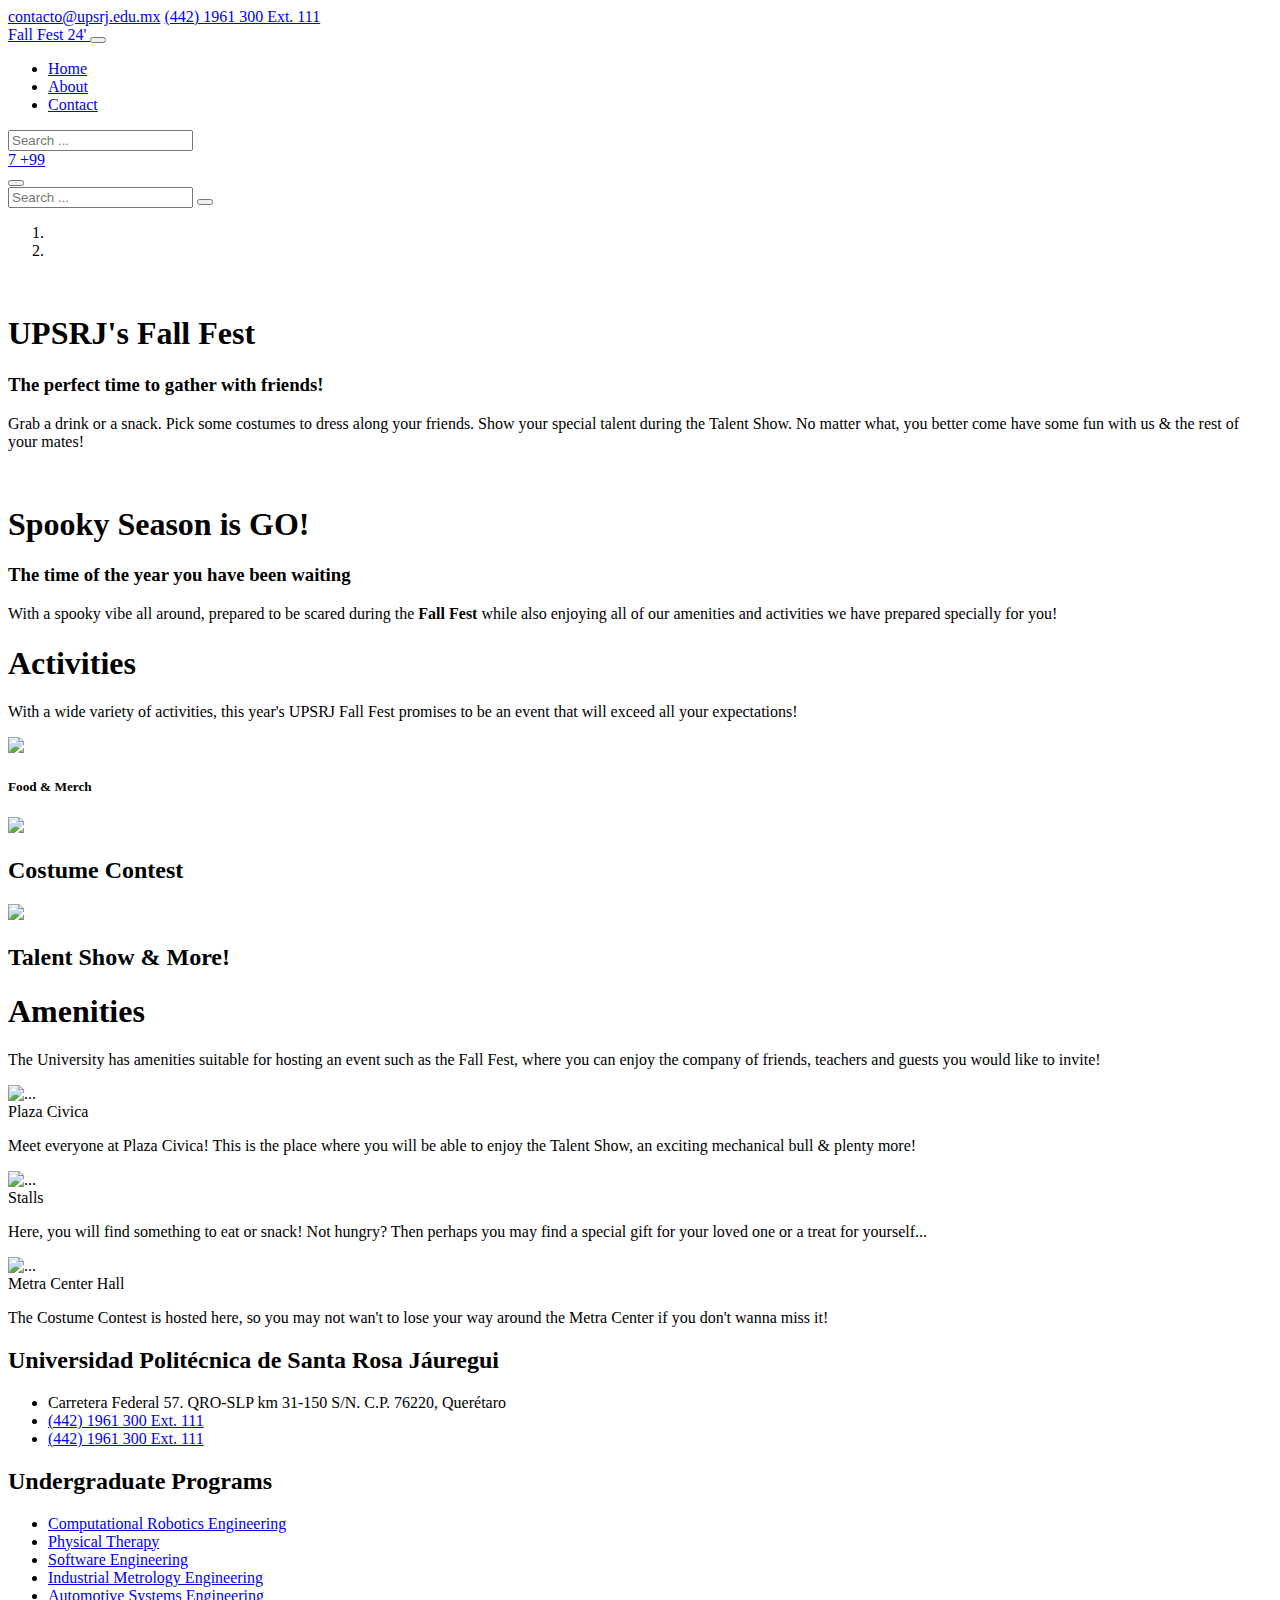
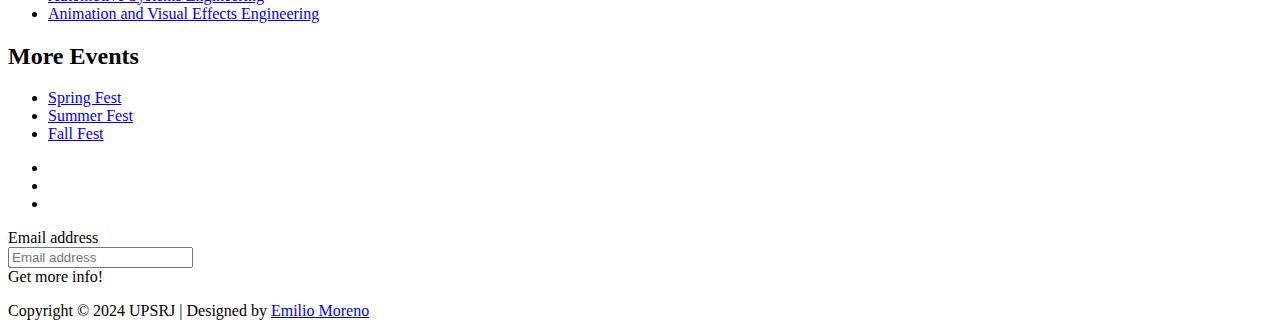
==== index.html @ 8b8623ac "3rd commit: Modified index.html" ====
<!DOCTYPE html>
<html lang="en">

<head>
    <title>Fall Fest UPSRJ</title>
    <meta charset="utf-8">
    <meta name="viewport" content="width=device-width, initial-scale=1">

    <link rel="apple-touch-icon" href="assets/img/apple-icon.png">
    <link rel="shortcut icon" type="image/x-icon" href="https://upsrj.edu.mx/wp-content/uploads/2019/06/isoheartHistoria.png">

    <link rel="stylesheet" href="assets/css/bootstrap.min.css">
    <link rel="stylesheet" href="assets/css/templatemo.css">
    <link rel="stylesheet" href="assets/css/custom.css">

    <link rel="stylesheet" href="https://fonts.googleapis.com/css2?family=Roboto:wght@100;200;300;400;500;700;900&display=swap">
    <link rel="stylesheet" href="assets/css/fontawesome.min.css">

</head>

<body>
    <!-- Top Nav -->
    <nav class="navbar navbar-expand-lg bg-dark navbar-light d-none d-lg-block" id="templatemo_nav_top">
        <div class="container text-light">
            <div class="w-100 d-flex justify-content-between">
                <div>
                    <i class="fa fa-envelope mx-2"></i>
                    <a class="navbar-sm-brand text-light text-decoration-none" href="mailto:info@company.com">contacto@upsrj.edu.mx</a>
                    <i class="fa fa-phone mx-2"></i>
                    <a class="navbar-sm-brand text-light text-decoration-none" href="tel:010-020-0340">(442) 1961 300 Ext. 111</a>
                </div>
                <div>
                    <a class="text-light" href="https://www.facebook.com/UPSRJ" target="_blank" rel="sponsored"><i class="fab fa-facebook-f fa-sm fa-fw me-2"></i></a>
                    <a class="text-light" href="https://www.instagram.com/politecnicadesantarosa/" target="_blank"><i class="fab fa-instagram fa-sm fa-fw me-2"></i></a>
                    <a class="text-light" href="https://x.com/UP_SRJ" target="_blank"><i class="fab fa-twitter fa-sm fa-fw me-2"></i></a>
                </div>
            </div>
        </div>
    </nav>
    <!-- /Top Nav -->


    <!-- Header -->
    <nav class="navbar navbar-expand-lg navbar-light shadow">
        <div class="container d-flex justify-content-between align-items-center">

            <a class="navbar-brand text-success logo h1 align-self-center" href="index.html">
                Fall Fest 24'
            </a>

            <button class="navbar-toggler border-0" type="button" data-bs-toggle="collapse" data-bs-target="#templatemo_main_nav" aria-controls="navbarSupportedContent" aria-expanded="false" aria-label="Toggle navigation">
                <span class="navbar-toggler-icon"></span>
            </button>

            <div class="align-self-center collapse navbar-collapse flex-fill  d-lg-flex justify-content-lg-between" id="templatemo_main_nav">
                <div class="flex-fill">
                    <ul class="nav navbar-nav d-flex justify-content-between mx-lg-auto">
                        <li class="nav-item">
                            <a class="nav-link" href="index.html">Home</a>
                        </li>
                        <li class="nav-item">
                            <a class="nav-link" href="about.html">About</a>
                        </li>
                        <li class="nav-item">
                            <a class="nav-link" href="contact.html">Contact</a>
                        </li>
                    </ul>
                </div>
                <div class="navbar align-self-center d-flex">
                    <div class="d-lg-none flex-sm-fill mt-3 mb-4 col-7 col-sm-auto pr-3">
                        <div class="input-group">
                            <input type="text" class="form-control" id="inputMobileSearch" placeholder="Search ...">
                            <div class="input-group-text">
                                <i class="fa fa-fw fa-search"></i>
                            </div>
                        </div>
                    </div>
                    <a class="nav-icon d-none d-lg-inline" href="#" data-bs-toggle="modal" data-bs-target="#templatemo_search">
                        <i class="fa fa-fw fa-search text-dark mr-2"></i>
                    </a>
                    <a class="nav-icon position-relative text-decoration-none" href="#">
                        <i class="fa fa-fw fa-cart-arrow-down text-dark mr-1"></i>
                        <span class="position-absolute top-0 left-100 translate-middle badge rounded-pill bg-light text-dark">7</span>
                    </a>
                    <a class="nav-icon position-relative text-decoration-none" href="#">
                        <i class="fa fa-fw fa-user text-dark mr-3"></i>
                        <span class="position-absolute top-0 left-100 translate-middle badge rounded-pill bg-light text-dark">+99</span>
                    </a>
                </div>
            </div>

        </div>
    </nav>
    <!-- /Header -->

    <!-- Modal -->
    <div class="modal fade bg-white" id="templatemo_search" tabindex="-1" role="dialog" aria-labelledby="exampleModalLabel" aria-hidden="true">
        <div class="modal-dialog modal-lg" role="document">
            <div class="w-100 pt-1 mb-5 text-right">
                <button type="button" class="btn-close" data-bs-dismiss="modal" aria-label="Close"></button>
            </div>
            <form action="" method="get" class="modal-content modal-body border-0 p-0">
                <div class="input-group mb-2">
                    <input type="text" class="form-control" id="inputModalSearch" name="q" placeholder="Search ...">
                    <button type="submit" class="input-group-text bg-success text-light">
                        <i class="fa fa-fw fa-search text-white"></i>
                    </button>
                </div>
            </form>
        </div>
    </div>
    <!-- /Modal -->


    <!-- Banner Hero -->
    <div id="template-mo-zay-hero-carousel" class="carousel slide" data-bs-ride="carousel">
        <ol class="carousel-indicators">
            <li data-bs-target="#template-mo-zay-hero-carousel" data-bs-slide-to="0" class="active"></li>
            <li data-bs-target="#template-mo-zay-hero-carousel" data-bs-slide-to="1"></li>
        </ol>
        <div class="carousel-inner">
            <div class="carousel-item active">
                <div class="container">
                    <div class="row p-5">
                        <div class="mx-auto col-md-8 col-lg-6 order-lg-last">
                            <img class="img-fluid" src="https://iconape.com/wp-content/files/do/190345/png/190345.png" alt="">
                        </div>
                        <div class="col-lg-6 mb-0 d-flex align-items-center">
                            <div class="text-align-left align-self-center">
                                <h1 class="h1 text-success"><b>UPSRJ's</b> Fall Fest</h1>
                                <h3 class="h2">The perfect time to gather with friends!</h3>
                                <p>
                                    Grab a drink or a snack. Pick some costumes to dress along your friends. Show your special talent during the Talent Show. No matter what, you better come have some fun with us & the rest of your mates!
                                </p>
                            </div>
                        </div>
                    </div>
                </div>
            </div>
            <div class="carousel-item">
                <div class="container">
                    <div class="row p-5">
                        <div class="mx-auto col-md-8 col-lg-6 order-lg-last">
                            <img class="img-fluid" src="https://images.vexels.com/media/users/3/307262/isolated/preview/bf99dc0e924accef69388c91233cdb0a-scary-halloween-pumpkin.png" alt="">
                        </div>
                        <div class="col-lg-6 mb-0 d-flex align-items-center">
                            <div class="text-align-left">
                                <h1 class="h1">Spooky Season is GO!</h1>
                                <h3 class="h2">The time of the year you have been waiting</h3>
                                <p>
                                    With a spooky vibe all around, prepared to be scared during the <strong>Fall Fest</strong> while also enjoying all of our amenities and activities we have prepared specially for you!
                                </p>
                            </div>
                        </div>
                    </div>
                </div>
            </div>
        </div>
        <a class="carousel-control-prev text-decoration-none w-auto ps-3" href="#template-mo-zay-hero-carousel" role="button" data-bs-slide="prev">
            <i class="fas fa-chevron-left"></i>
        </a>
        <a class="carousel-control-next text-decoration-none w-auto pe-3" href="#template-mo-zay-hero-carousel" role="button" data-bs-slide="next">
            <i class="fas fa-chevron-right"></i>
        </a>
    </div>
    <!-- /Banner Hero -->


    <!-- Activities -->
    <section class="container py-5">
        <div class="row text-center pt-3">
            <div class="col-lg-6 m-auto">
                <h1 class="h1">Activities</h1>
                <p>
                    With a wide variety of activities, this year's UPSRJ Fall Fest promises to be an event that will exceed all your expectations!
                </p>
            </div>
        </div>
        <div class="row">
            <div class="col-12 col-md-4 p-5 mt-3">
                <a href="#"><img src="https://ecommercephotographyindia.com/assets/img/gallery/burger-photography.jpg" class="rounded-circle img-fluid border"></a>
                <h5 class="text-center mt-3 mb-3">Food & Merch</h5>
            </div>
            <div class="col-12 col-md-4 p-5 mt-3">
                <a href="#"><img src="https://s3-media0.fl.yelpcdn.com/bphoto/jEsZE5nGK22zeHgOF_ATzw/1000s.jpg" class="rounded-circle img-fluid border"></a>
                <h2 class="h5 text-center mt-3 mb-3">Costume Contest</h2>
            </div>
            <div class="col-12 col-md-4 p-5 mt-3">
                <a href="#"><img src="https://as2.ftcdn.net/v2/jpg/02/49/74/59/1000_F_249745983_al9coSOqjV5AG54eGMOlcK2TsHZGWcRw.jpg" class="rounded-circle img-fluid border"></a>
                <h2 class="h5 text-center mt-3 mb-3">Talent Show & More!</h2>
            </div>
        </div>
    </section>
    <!-- /Activities -->


    <!-- Amenities -->
    <section class="bg-light">
        <div class="container py-5">
            <div class="row text-center py-3">
                <div class="col-lg-6 m-auto">
                    <h1 class="h1">Amenities</h1>
                    <p>
                        The University has amenities suitable for hosting an event such as the Fall Fest, where you can enjoy the company of friends, teachers and guests you would like to invite!
                    </p>
                </div>
            </div>
            <div class="row">
                <div class="col-12 col-md-4 mb-4">
                    <div class="card h-100">
                            <img src="https://www.liderempresarial.com/wp-content/uploads/2021/03/82705130_3057863900912773_1337382786532638720_o.jpeg" class="card-img-top" alt="...">
                        </a>
                        <div class="card-body">
                            <a class="h2 text-decoration-none text-dark">Plaza Civica</a>
                            <p class="card-text">
                                Meet everyone at Plaza Civica! This is the place where you will be able to enjoy the Talent Show, an exciting mechanical bull & plenty more!
                            </p>
                        </div>
                    </div>
                </div>
                <div class="col-12 col-md-4 mb-4">
                    <div class="card h-100">
                            <img src="https://tecolotito.elsiglodetorreon.com.mx/i/2015/08/745008.jpeg" class="card-img-top" alt="...">
                        </a>
                        <div class="card-body">
                            <a class="h2 text-decoration-none text-dark">Stalls</a>
                            <p class="card-text">
                                Here, you will find something to eat or snack! Not hungry? Then perhaps you may find a special gift for your loved one or a treat for yourself...
                            </p>
                        </div>
                    </div>
                </div>
                <div class="col-12 col-md-4 mb-4">
                    <div class="card h-100">
                            <img src="https://upsrj.edu.mx/wp-content/uploads/2020/01/Metrologia-800x533.jpg" class="card-img-top" alt="...">
                        </a>
                        <div class="card-body">
                            <a class="h2 text-decoration-none text-dark">Metra Center Hall</a>
                            <p class="card-text">
                                The Costume Contest is hosted here, so you may not wan't to lose your way around the Metra Center if you don't wanna miss it!
                            </p>
                        </div>
                    </div>
                </div>
            </div>
        </div>
    </section>
    <!-- /Amenities -->


    <!-- Footer -->
    <footer class="bg-dark" id="tempaltemo_footer">
        <div class="container">
            <div class="row">

                <div class="col-md-4 pt-5">
                    <h2 class="h2 text-success border-bottom pb-3 border-light logo">Universidad Politécnica de Santa Rosa Jáuregui</h2>
                    <ul class="list-unstyled text-light footer-link-list">
                        <li>
                            <i class="fas fa-map-marker-alt fa-fw"></i>
                            Carretera Federal 57. QRO-SLP km 31-150 S/N. C.P. 76220, Querétaro
                        </li>
                        <li>
                            <i class="fa fa-phone fa-fw"></i>
                            <a class="text-decoration-none" href="tel:010-020-0340">(442) 1961 300 Ext. 111</a>
                        </li>
                        <li>
                            <i class="fa fa-envelope fa-fw"></i>
                            <a class="text-decoration-none" href="mailto:info@company.com">(442) 1961 300 Ext. 111</a>
                        </li>
                    </ul>
                </div>

                <div class="col-md-4 pt-5">
                    <h2 class="h2 text-light border-bottom pb-3 border-light">Undergraduate Programs</h2>
                    <ul class="list-unstyled text-light footer-link-list">
                        <li><a class="text-decoration-none" href="https://upsrj.edu.mx/en/computational-robotics-engineering/">Computational Robotics Engineering</a></li>
                        <li><a class="text-decoration-none" href="https://upsrj.edu.mx/en/bachelor-in-physical-therapy/">Physical Therapy</a></li>
                        <li><a class="text-decoration-none" href="https://upsrj.edu.mx/en/software-engineering/">Software Engineering</a></li>
                        <li><a class="text-decoration-none" href="https://upsrj.edu.mx/en/industrial-metrology-engineering/">Industrial Metrology Engineering</a></li>
                        <li><a class="text-decoration-none" href="https://upsrj.edu.mx/en/automotive-systems-engineering/">Automotive Systems Engineering</a></li>
                        <li><a class="text-decoration-none" href="https://upsrj.edu.mx/en/animation-and-visual-effects-engineering/">Animation and Visual Effects Engineering</a></li>
                    </ul>
                </div>

                <div class="col-md-4 pt-5">
                    <h2 class="h2 text-light border-bottom pb-3 border-light">More Events</h2>
                    <ul class="list-unstyled text-light footer-link-list">
                        <li><a class="text-decoration-none" href="#">Spring Fest</a></li>
                        <li><a class="text-decoration-none" href="#">Summer Fest</a></li>
                        <li><a class="text-decoration-none" href="#">Fall Fest</a></li>
                    </ul>
                </div>

            </div>

            <div class="row text-light mb-4">
                <div class="col-12 mb-3">
                    <div class="w-100 my-3 border-top border-light"></div>
                </div>
                <div class="col-auto me-auto">
                    <ul class="list-inline text-left footer-icons">
                        <li class="list-inline-item border border-light rounded-circle text-center">
                            <a class="text-light text-decoration-none" target="_blank" href="https://www.facebook.com/UPSRJ"><i class="fab fa-facebook-f fa-lg fa-fw"></i></a>
                        </li>
                        <li class="list-inline-item border border-light rounded-circle text-center">
                            <a class="text-light text-decoration-none" target="_blank" href="https://www.instagram.com/politecnicadesantarosa/"><i class="fab fa-instagram fa-lg fa-fw"></i></a>
                        </li>
                        <li class="list-inline-item border border-light rounded-circle text-center">
                            <a class="text-light text-decoration-none" target="_blank" href="https://x.com/UP_SRJ"><i class="fab fa-twitter fa-lg fa-fw"></i></a>
                        </li>
                    </ul>
                </div>
                <div class="col-auto">
                    <label class="sr-only" for="subscribeEmail">Email address</label>
                    <div class="input-group mb-2">
                        <input type="text" class="form-control bg-dark border-light" id="subscribeEmail" placeholder="Email address">
                        <div class="input-group-text btn-success text-light">Get more info!</div>
                    </div>
                </div>
            </div>
        </div>

        <div class="w-100 bg-black py-3">
            <div class="container">
                <div class="row pt-2">
                    <div class="col-12">
                        <p class="text-left text-light">
                            Copyright &copy; 2024 UPSRJ 
                            | Designed by <a rel="sponsored" href="https://www.linkedin.com/in/emilio-moren0/" target="_blank">Emilio Moreno</a>
                        </p>
                    </div>
                </div>
            </div>
        </div>

    </footer>
    <!-- /Footer -->

    <!-- Script -->
    <script src="assets/js/jquery-1.11.0.min.js"></script>
    <script src="assets/js/jquery-migrate-1.2.1.min.js"></script>
    <script src="assets/js/bootstrap.bundle.min.js"></script>
    <script src="assets/js/templatemo.js"></script>
    <script src="assets/js/custom.js"></script>
    <!-- /Script -->
</body>

</html>
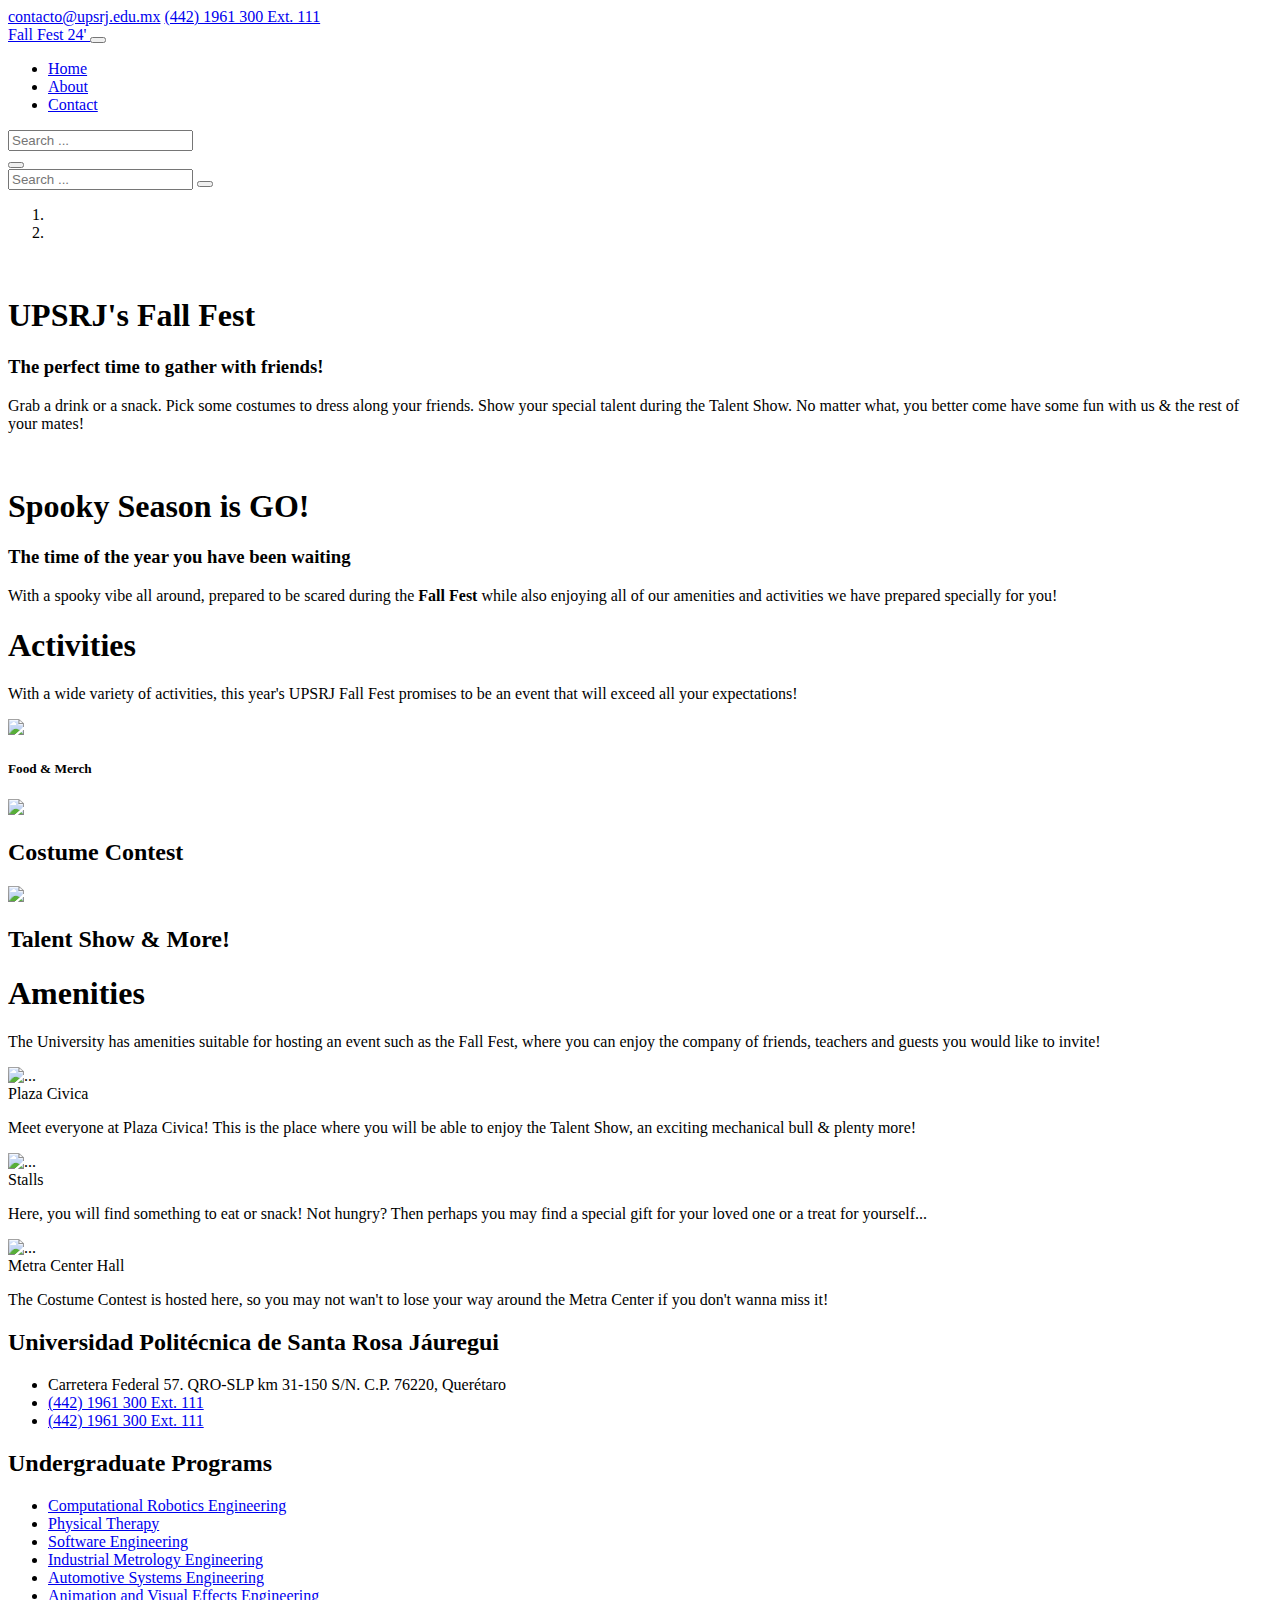
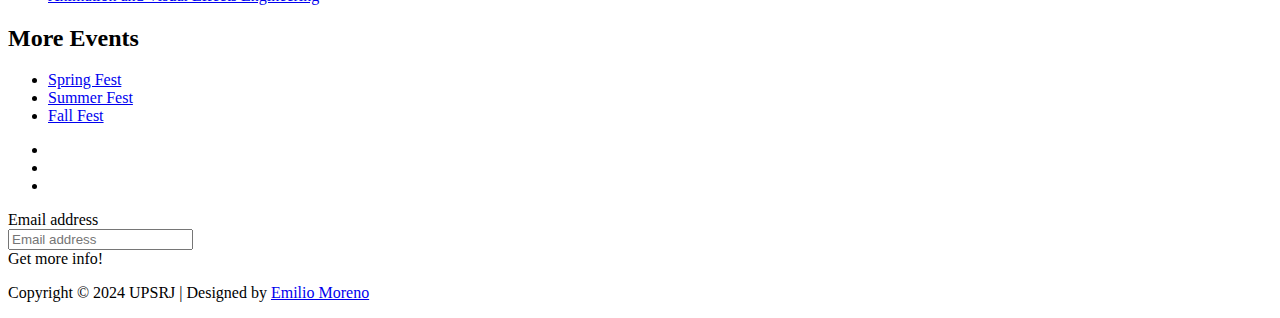
==== commit 8a5b6ede: "4rd commit: Modified contact.html" ====
--- a/index.html
+++ b/index.html
@@ -25,9 +25,9 @@
             <div class="w-100 d-flex justify-content-between">
                 <div>
                     <i class="fa fa-envelope mx-2"></i>
-                    <a class="navbar-sm-brand text-light text-decoration-none" href="mailto:info@company.com">contacto@upsrj.edu.mx</a>
+                    <a class="navbar-sm-brand text-light text-decoration-none" href="mailto:contacto@upsrj.edu.mx">contacto@upsrj.edu.mx</a>
                     <i class="fa fa-phone mx-2"></i>
-                    <a class="navbar-sm-brand text-light text-decoration-none" href="tel:010-020-0340">(442) 1961 300 Ext. 111</a>
+                    <a class="navbar-sm-brand text-light text-decoration-none" href="tel:4421961300">(442) 1961 300 Ext. 111</a>
                 </div>
                 <div>
                     <a class="text-light" href="https://www.facebook.com/UPSRJ" target="_blank" rel="sponsored"><i class="fab fa-facebook-f fa-sm fa-fw me-2"></i></a>
@@ -77,14 +77,6 @@
                     </div>
                     <a class="nav-icon d-none d-lg-inline" href="#" data-bs-toggle="modal" data-bs-target="#templatemo_search">
                         <i class="fa fa-fw fa-search text-dark mr-2"></i>
-                    </a>
-                    <a class="nav-icon position-relative text-decoration-none" href="#">
-                        <i class="fa fa-fw fa-cart-arrow-down text-dark mr-1"></i>
-                        <span class="position-absolute top-0 left-100 translate-middle badge rounded-pill bg-light text-dark">7</span>
-                    </a>
-                    <a class="nav-icon position-relative text-decoration-none" href="#">
-                        <i class="fa fa-fw fa-user text-dark mr-3"></i>
-                        <span class="position-absolute top-0 left-100 translate-middle badge rounded-pill bg-light text-dark">+99</span>
                     </a>
                 </div>
             </div>
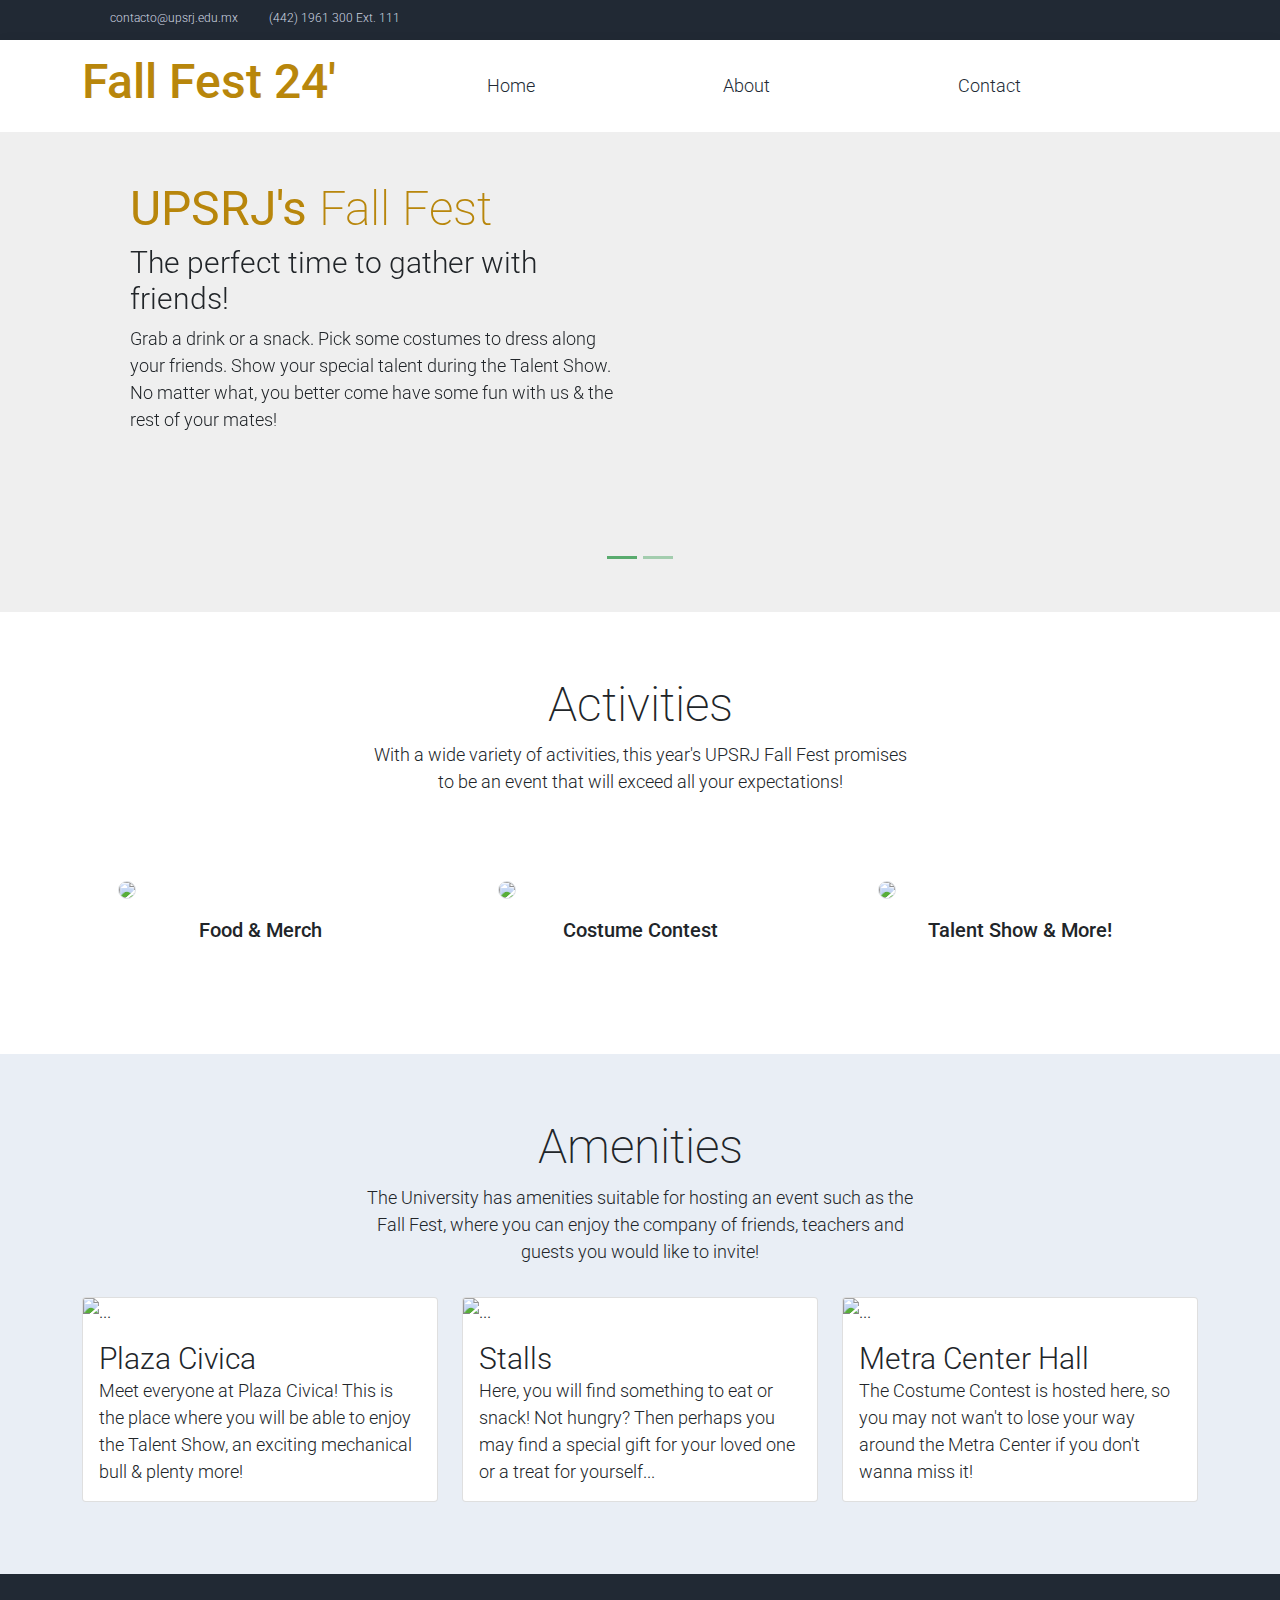
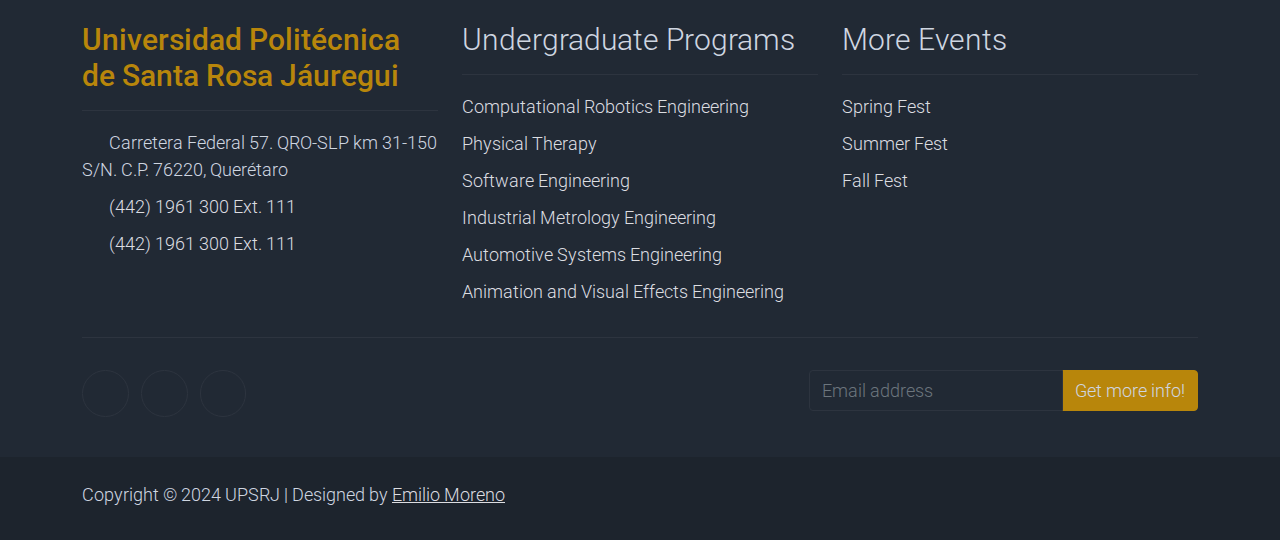
==== commit 61bda660: "7th commit: Added styles to every CSS file" ====
--- a/index.html
+++ b/index.html
@@ -6,15 +6,13 @@
     <meta charset="utf-8">
     <meta name="viewport" content="width=device-width, initial-scale=1">
 
-    <link rel="apple-touch-icon" href="assets/img/apple-icon.png">
     <link rel="shortcut icon" type="image/x-icon" href="https://upsrj.edu.mx/wp-content/uploads/2019/06/isoheartHistoria.png">
 
-    <link rel="stylesheet" href="assets/css/bootstrap.min.css">
-    <link rel="stylesheet" href="assets/css/templatemo.css">
-    <link rel="stylesheet" href="assets/css/custom.css">
+    <link rel="stylesheet" href="bootstrap.min.css">
+    <link rel="stylesheet" href="templatemo.css">
 
     <link rel="stylesheet" href="https://fonts.googleapis.com/css2?family=Roboto:wght@100;200;300;400;500;700;900&display=swap">
-    <link rel="stylesheet" href="assets/css/fontawesome.min.css">
+    <link rel="stylesheet" href="fontawesome.min.css">
 
 </head>
 
--- a/templatemo.css
+++ b/templatemo.css
@@ -0,0 +1,192 @@
+/*
+
+TemplateMo 559 Zay Shop
+
+https://templatemo.com/tm-559-zay-shop
+
+---------------------------------------------
+Table of contents
+------------------------------------------------
+1. Typography
+2. General
+3. Nav
+4. Hero Carousel
+5. Accordion
+6. Shop
+7. Product
+8. Carousel Hero
+9. Carousel Brand
+10. Services
+11. Contact map
+12. Footer
+13. Small devices (landscape phones, 576px and up)
+14. Medium devices (tablets, 768px and up)
+15. Large devices (desktops, 992px and up)
+16. Extra large devices (large desktops, 1200px and up)
+--------------------------------------------- */
+
+
+
+
+/* Typography */
+body, ul, li, p, a, label, input, div {
+    font-family: 'Roboto', sans-serif;
+    font-size: 18px !important;
+    font-weight: 300 !important;
+  }
+  .h1 {
+    font-family: 'Roboto', sans-serif;
+    font-size: 48px !important;
+    font-weight: 200 !important;
+  }
+  .h2 {
+    font-family: 'Roboto', sans-serif;
+    font-size: 30px !important;
+    font-weight: 300;
+  }
+  .h3 {
+    font-family: 'Roboto', sans-serif;
+    font-size: 22px !important;
+  }
+  /* General */
+  .logo { font-weight: 500 !important;}
+  .text-warning {  color: #ede861 !important;}
+  .text-muted { color: #bcbcbc !important;}
+  .text-success { color: darkgoldenrod !important;}
+  .text-light { color: #cfd6e1 !important;}
+  .bg-dark { background-color: #212934 !important;}
+  .bg-light { background-color: #e9eef5 !important;}
+  .bg-black { background-color: #1d242d !important;}
+  .bg-success { background-color: darkgoldenrod !important;}
+  .btn-success {
+    background-color: darkgoldenrod !important;
+    border-color: darkgoldenrod !important;
+  }
+  .pagination .page-link:hover {color: #000;}
+  .pagination .page-link:hover, .pagination .page-link.active {
+    background-color: darkgoldenrod;
+    color: #fff;
+  }
+  /* Nav */
+  #templatemo_nav_top { min-height: 40px;}
+  #templatemo_nav_top * { font-size: .9em !important;}
+  #templatemo_main_nav a { color: #212934;}
+  #templatemo_main_nav a:hover { color: #69bb7e;}
+  #templatemo_main_nav .navbar .nav-icon { margin-right: 20px;}
+  
+  /* Hero Carousel */
+  #template-mo-zay-hero-carousel { background: #efefef !important;}
+  /* Accordion */
+  .templatemo-accordion a { color: #000;}
+  .templatemo-accordion a:hover { color: #333d4a;}
+  /* Shop */
+  .shop-top-menu a:hover { color: #69bb7e !important;}
+  /* Product */
+  .product-wap { box-shadow: 0px 5px 10px 0px rgba(0, 0, 0, 0.10);}
+  .product-wap .product-color-dot.color-dot-red { background:#f71515;}
+  .product-wap .product-color-dot.color-dot-blue { background:#6db4fe;}
+  .product-wap .product-color-dot.color-dot-black { background:#000000;}
+  .product-wap .product-color-dot.color-dot-light { background:#e0e0e0;}
+  .product-wap .product-color-dot.color-dot-green { background:#0bff7e;}
+  .card.product-wap .card .product-overlay {
+    background: rgba(0,0,0,.2);
+    visibility: hidden;
+    opacity: 0;
+    transition: .3s;
+  }
+  .card.product-wap:hover .card .product-overlay {
+    visibility: visible;
+    opacity: 1;
+  }
+  .card.product-wap a { color: #000;}
+  #carousel-related-product .slick-slide:focus { outline: none !important;}
+  #carousel-related-product .slick-dots li button:before {
+    font-size: 15px;
+    margin-top: 20px;
+  }
+  /* Brand */
+  .brand-img {
+    filter: grayscale(100%);
+    opacity: 0.5;
+    transition: .5s;
+  }
+  .brand-img:hover {
+    filter: grayscale(0%);
+    opacity: 1;
+  }
+  /* Carousel Hero */
+  #template-mo-zay-hero-carousel .carousel-indicators li {
+    margin-top: -50px;
+    background-color: #59ab6e;
+  }
+  #template-mo-zay-hero-carousel .carousel-control-next i,
+  #template-mo-zay-hero-carousel .carousel-control-prev i {
+    color: #59ab6e !important;
+    font-size: 2.8em !important;
+  }
+  /* Carousel Brand */
+  .tempaltemo-carousel .h1 {
+    font-size: .5em !important;
+    color: #000 !important;
+  }
+  /* Services */
+  .services-icon-wap {transition: .3s;}
+  .services-icon-wap:hover, .services-icon-wap:hover i {color: #fff;}
+  .services-icon-wap:hover {background: #69bb7e;}
+  /* Contact map */
+  .leaflet-control a, .leaflet-control { font-size: 10px !important;}
+  .form-control { border: 1px solid #e8e8e8;}
+  /* Footer */
+  #tempaltemo_footer a { color: #dcdde1;}
+  #tempaltemo_footer a:hover { color: #68bb7d;}
+  #tempaltemo_footer ul.footer-link-list li { padding-top: 10px;}
+  #tempaltemo_footer ul.footer-icons li {
+    width: 2.6em;
+    height: 2.6em;
+    line-height: 2.6em;
+  }
+  #tempaltemo_footer ul.footer-icons li:hover {
+    background-color: #cfd6e1;
+    transition: .5s;
+  }
+  #tempaltemo_footer ul.footer-icons li:hover i {
+    color: #212934;
+    transition: .5s;
+  }
+  #tempaltemo_footer .border-light { border-color: #2d343f !important;}
+  /*
+  // Extra small devices (portrait phones, less than 576px)
+  // No media query since this is the default in Bootstrap
+  */
+  /* Small devices (landscape phones, 576px and up)*/
+  .product-wap .h3, .product-wap li, .product-wap i, .product-wap p {
+    font-size: 12px !important;
+  }
+  .product-wap .product-color-dot {
+    width: 6px;
+    height: 6px;
+  }
+  
+  @media (min-width: 576px) {
+    .tempaltemo-carousel .h1 { font-size: 1em !important;}
+  }
+  
+  /*// Medium devices (tablets, 768px and up)*/
+  @media (min-width: 768px) {
+    #templatemo_main_nav .navbar-nav {max-width: 450px;}
+   }
+  
+  /* Large devices (desktops, 992px and up)*/
+  @media (min-width: 992px) {
+    #templatemo_main_nav .navbar-nav {max-width: 550px;}
+    #template-mo-zay-hero-carousel .carousel-item {min-height: 30rem !important;}
+    .product-wap .h3, .product-wap li, .product-wap i, .product-wap p {font-size: 18px !important;}
+    .product-wap .product-color-dot {
+      width: 12px;
+      height: 12px;
+    }
+  }
+  
+  /* Extra large devices (large desktops, 1200px and up)*/
+  @media (min-width: 1200px) {}
+  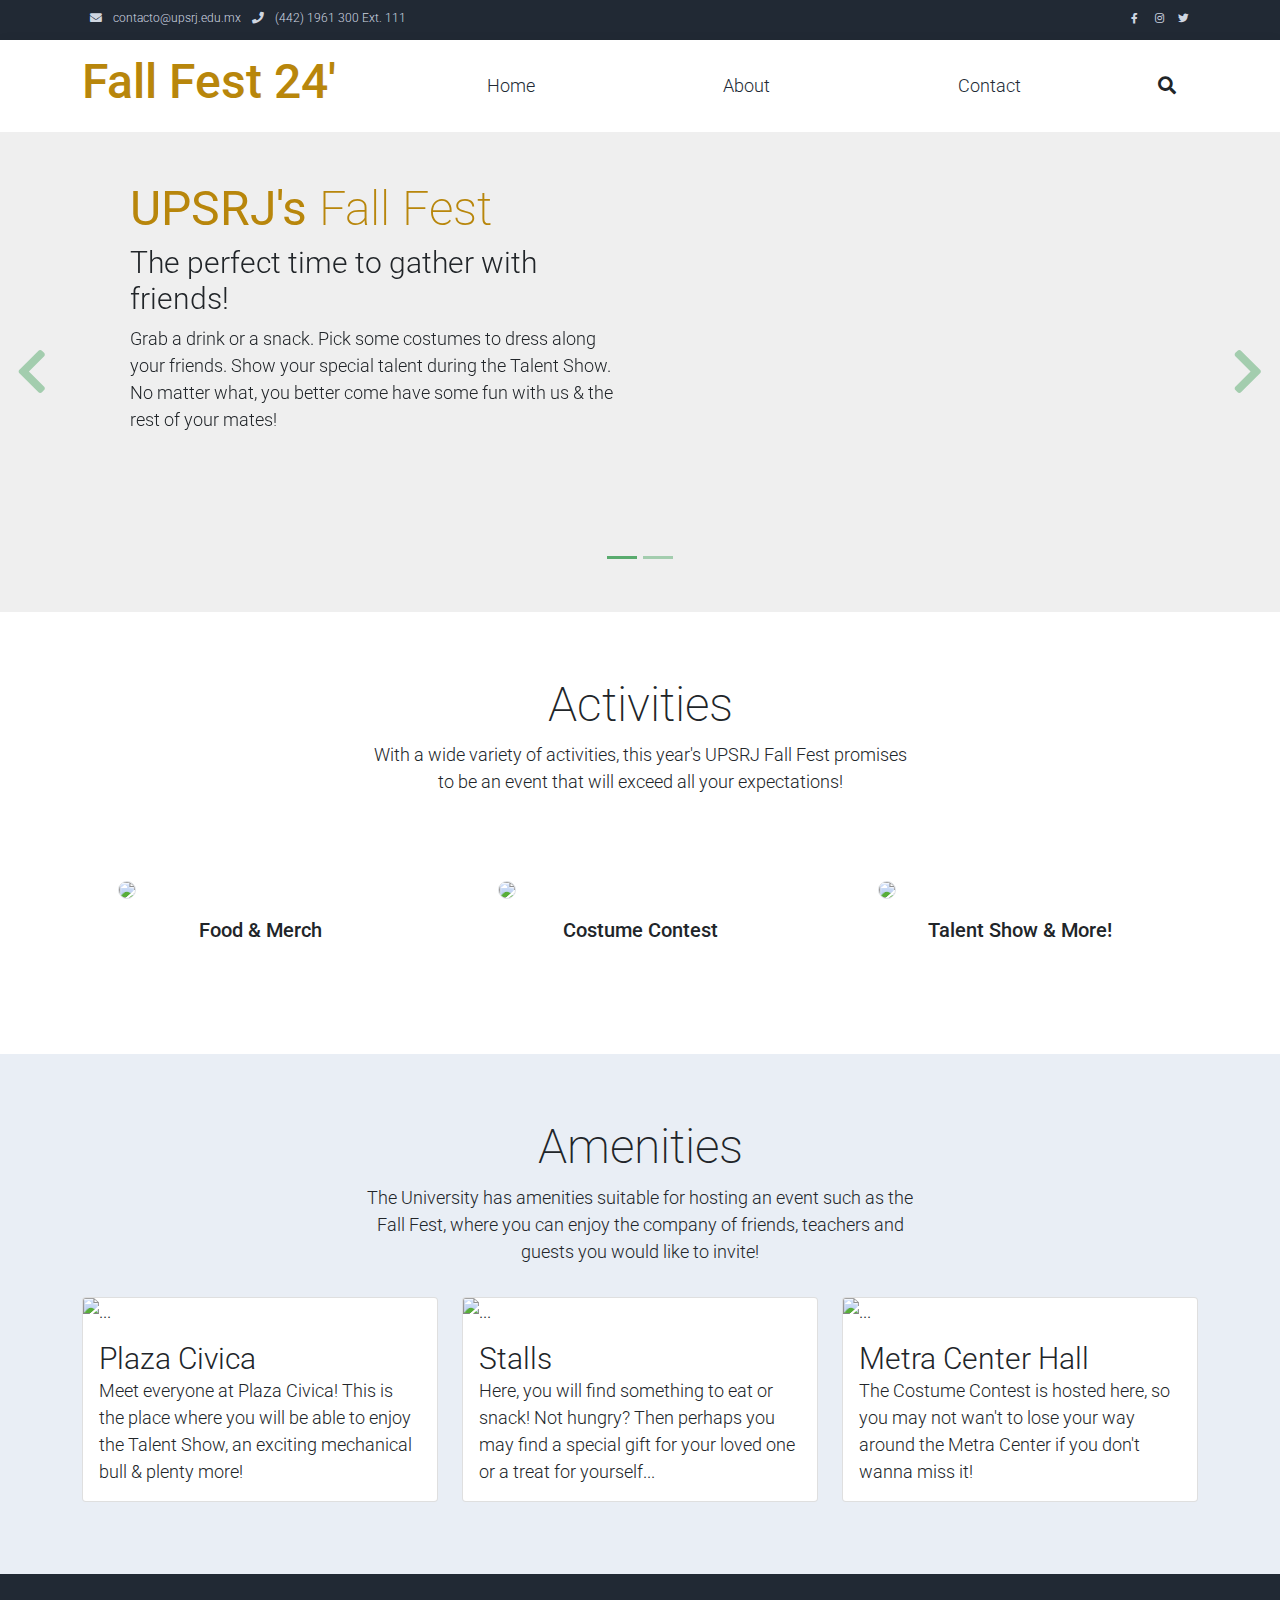
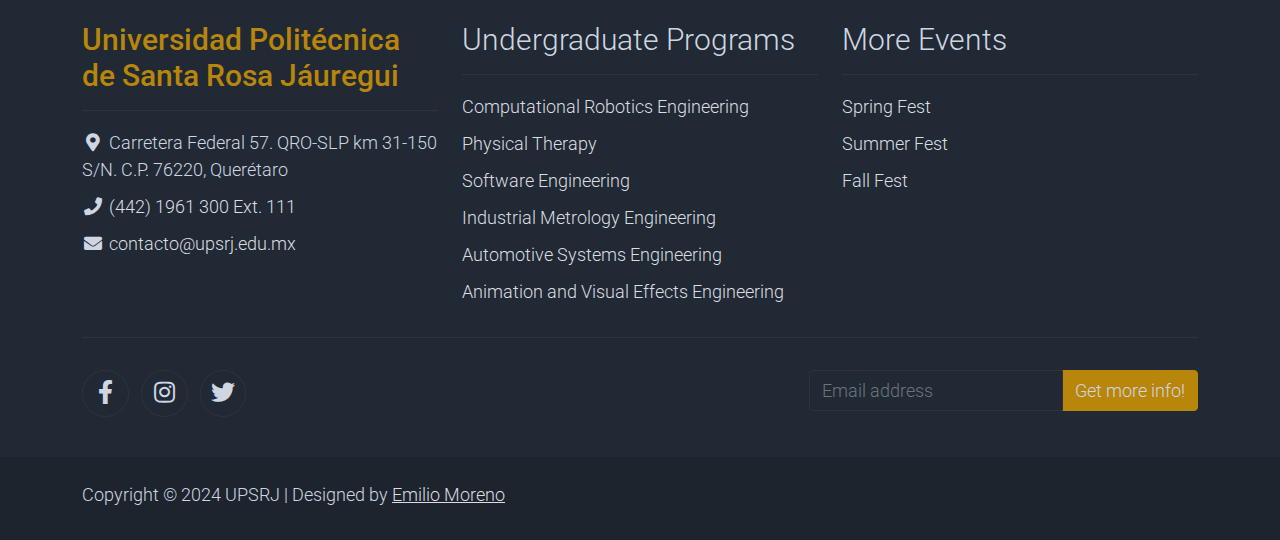
==== commit 95a50b46: "11th commit: Final changes and fixes" ====
--- a/index.html
+++ b/index.html
@@ -8,11 +8,11 @@
 
     <link rel="shortcut icon" type="image/x-icon" href="https://upsrj.edu.mx/wp-content/uploads/2019/06/isoheartHistoria.png">
 
-    <link rel="stylesheet" href="bootstrap.min.css">
-    <link rel="stylesheet" href="templatemo.css">
+    <link rel="stylesheet" href="assets/css/bootstrap.min.css">
+    <link rel="stylesheet" href="assets/css/templatemo.css">
 
     <link rel="stylesheet" href="https://fonts.googleapis.com/css2?family=Roboto:wght@100;200;300;400;500;700;900&display=swap">
-    <link rel="stylesheet" href="fontawesome.min.css">
+    <link rel="stylesheet" href="assets/css/fontawesome.min.css">
 
 </head>
 
@@ -252,11 +252,11 @@
                         </li>
                         <li>
                             <i class="fa fa-phone fa-fw"></i>
-                            <a class="text-decoration-none" href="tel:010-020-0340">(442) 1961 300 Ext. 111</a>
+                            <a class="text-decoration-none" href="tel:4421961300">(442) 1961 300 Ext. 111</a>
                         </li>
                         <li>
                             <i class="fa fa-envelope fa-fw"></i>
-                            <a class="text-decoration-none" href="mailto:info@company.com">(442) 1961 300 Ext. 111</a>
+                            <a class="text-decoration-none" href="mailto:contacto@upsrj.edu.mx">contacto@upsrj.edu.mx</a>
                         </li>
                     </ul>
                 </div>
--- a/assets/css/templatemo.css
+++ b/assets/css/templatemo.css
@@ -0,0 +1,191 @@
+/*
+
+TemplateMo 559 Zay Shop
+
+https://templatemo.com/tm-559-zay-shop
+
+---------------------------------------------
+Table of contents
+------------------------------------------------
+1. Typography
+2. General
+3. Nav
+4. Hero Carousel
+5. Accordion
+6. Shop
+7. Product
+8. Carousel Hero
+9. Carousel Brand
+10. Services
+11. Contact map
+12. Footer
+13. Small devices (landscape phones, 576px and up)
+14. Medium devices (tablets, 768px and up)
+15. Large devices (desktops, 992px and up)
+16. Extra large devices (large desktops, 1200px and up)
+--------------------------------------------- */
+
+
+
+
+/* Typography */
+body, ul, li, p, a, label, input, div {
+  font-family: 'Roboto', sans-serif;
+  font-size: 18px !important;
+  font-weight: 300 !important;
+}
+.h1 {
+  font-family: 'Roboto', sans-serif;
+  font-size: 48px !important;
+  font-weight: 200 !important;
+}
+.h2 {
+  font-family: 'Roboto', sans-serif;
+  font-size: 30px !important;
+  font-weight: 300;
+}
+.h3 {
+  font-family: 'Roboto', sans-serif;
+  font-size: 22px !important;
+}
+/* General */
+.logo { font-weight: 500 !important;}
+.text-warning {  color: #ede861 !important;}
+.text-muted { color: #bcbcbc !important;}
+.text-success { color: darkgoldenrod !important;}
+.text-light { color: #cfd6e1 !important;}
+.bg-dark { background-color: #212934 !important;}
+.bg-light { background-color: #e9eef5 !important;}
+.bg-black { background-color: #1d242d !important;}
+.bg-success { background-color: darkgoldenrod !important;}
+.btn-success {
+  background-color: darkgoldenrod !important;
+  border-color: darkgoldenrod !important;
+}
+.pagination .page-link:hover {color: #000;}
+.pagination .page-link:hover, .pagination .page-link.active {
+  background-color: darkgoldenrod;
+  color: #fff;
+}
+/* Nav */
+#templatemo_nav_top { min-height: 40px;}
+#templatemo_nav_top * { font-size: .9em !important;}
+#templatemo_main_nav a { color: #212934;}
+#templatemo_main_nav a:hover { color: #69bb7e;}
+#templatemo_main_nav .navbar .nav-icon { margin-right: 20px;}
+
+/* Hero Carousel */
+#template-mo-zay-hero-carousel { background: #efefef !important;}
+/* Accordion */
+.templatemo-accordion a { color: #000;}
+.templatemo-accordion a:hover { color: #333d4a;}
+/* Shop */
+.shop-top-menu a:hover { color: #69bb7e !important;}
+/* Product */
+.product-wap { box-shadow: 0px 5px 10px 0px rgba(0, 0, 0, 0.10);}
+.product-wap .product-color-dot.color-dot-red { background:#f71515;}
+.product-wap .product-color-dot.color-dot-blue { background:#6db4fe;}
+.product-wap .product-color-dot.color-dot-black { background:#000000;}
+.product-wap .product-color-dot.color-dot-light { background:#e0e0e0;}
+.product-wap .product-color-dot.color-dot-green { background:#0bff7e;}
+.card.product-wap .card .product-overlay {
+  background: rgba(0,0,0,.2);
+  visibility: hidden;
+  opacity: 0;
+  transition: .3s;
+}
+.card.product-wap:hover .card .product-overlay {
+  visibility: visible;
+  opacity: 1;
+}
+.card.product-wap a { color: #000;}
+#carousel-related-product .slick-slide:focus { outline: none !important;}
+#carousel-related-product .slick-dots li button:before {
+  font-size: 15px;
+  margin-top: 20px;
+}
+/* Brand */
+.brand-img {
+  filter: grayscale(100%);
+  opacity: 0.5;
+  transition: .5s;
+}
+.brand-img:hover {
+  filter: grayscale(0%);
+  opacity: 1;
+}
+/* Carousel Hero */
+#template-mo-zay-hero-carousel .carousel-indicators li {
+  margin-top: -50px;
+  background-color: #59ab6e;
+}
+#template-mo-zay-hero-carousel .carousel-control-next i,
+#template-mo-zay-hero-carousel .carousel-control-prev i {
+  color: #59ab6e !important;
+  font-size: 2.8em !important;
+}
+/* Carousel Brand */
+.tempaltemo-carousel .h1 {
+  font-size: .5em !important;
+  color: #000 !important;
+}
+/* Services */
+.services-icon-wap {transition: .3s;}
+.services-icon-wap:hover, .services-icon-wap:hover i {color: #fff;}
+.services-icon-wap:hover {background: #69bb7e;}
+/* Contact map */
+.leaflet-control a, .leaflet-control { font-size: 10px !important;}
+.form-control { border: 1px solid #e8e8e8;}
+/* Footer */
+#tempaltemo_footer a { color: #dcdde1;}
+#tempaltemo_footer a:hover { color: #68bb7d;}
+#tempaltemo_footer ul.footer-link-list li { padding-top: 10px;}
+#tempaltemo_footer ul.footer-icons li {
+  width: 2.6em;
+  height: 2.6em;
+  line-height: 2.6em;
+}
+#tempaltemo_footer ul.footer-icons li:hover {
+  background-color: #cfd6e1;
+  transition: .5s;
+}
+#tempaltemo_footer ul.footer-icons li:hover i {
+  color: #212934;
+  transition: .5s;
+}
+#tempaltemo_footer .border-light { border-color: #2d343f !important;}
+/*
+// Extra small devices (portrait phones, less than 576px)
+// No media query since this is the default in Bootstrap
+*/
+/* Small devices (landscape phones, 576px and up)*/
+.product-wap .h3, .product-wap li, .product-wap i, .product-wap p {
+  font-size: 12px !important;
+}
+.product-wap .product-color-dot {
+  width: 6px;
+  height: 6px;
+}
+
+@media (min-width: 576px) {
+  .tempaltemo-carousel .h1 { font-size: 1em !important;}
+}
+
+/*// Medium devices (tablets, 768px and up)*/
+@media (min-width: 768px) {
+  #templatemo_main_nav .navbar-nav {max-width: 450px;}
+ }
+
+/* Large devices (desktops, 992px and up)*/
+@media (min-width: 992px) {
+  #templatemo_main_nav .navbar-nav {max-width: 550px;}
+  #template-mo-zay-hero-carousel .carousel-item {min-height: 30rem !important;}
+  .product-wap .h3, .product-wap li, .product-wap i, .product-wap p {font-size: 18px !important;}
+  .product-wap .product-color-dot {
+    width: 12px;
+    height: 12px;
+  }
+}
+
+/* Extra large devices (large desktops, 1200px and up)*/
+@media (min-width: 1200px) {}
